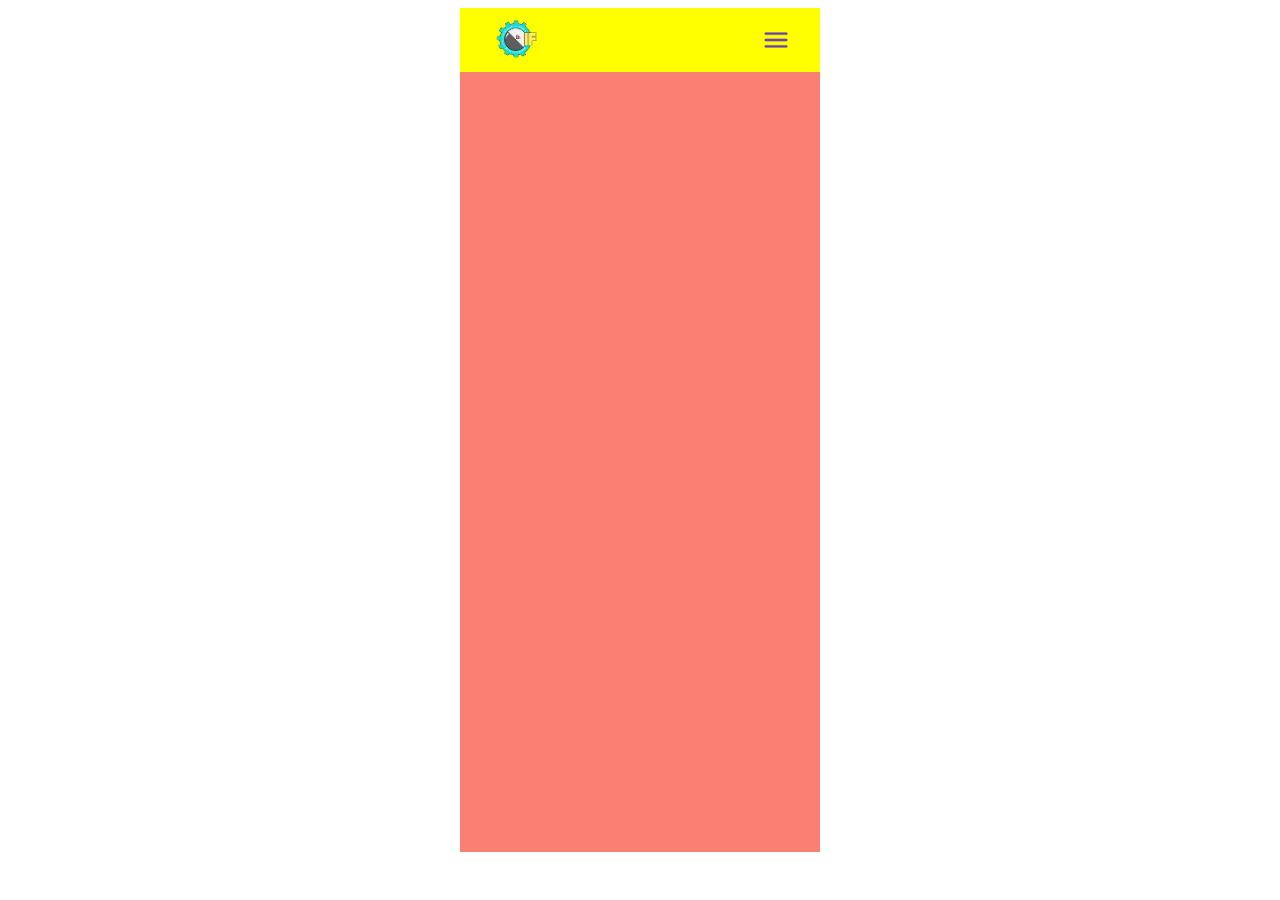
==== css/mobile.html @ 0d712024 "akhirnya commit2" ====
<!DOCTYPE html>
<html lang="en">
<head>
    <meta charset="UTF-8">
    <meta name="viewport" content="width=device-width, initial-scale=1.0">
    <title>Himtika - Sejarah</title>

    <link rel="stylesheet" href="./mobile.css">
</head>
<body>
    <center>
    <div class="mobile">
        <div class="navbar">
            <img src="../asset/img-himtika.png">
            <img src="../asset/burger.png" onclick="dropdown();">
        </div>
    </div>
    </center>

    <script>
        </script>
</body>
</html>
---- css/mobile.css ----
body{
    align-items:center;
}

.mobile{
width: 360px;
max-width: 600px;
height:844px;
background-color:salmon;
}

.navbar{
height:64px;
display:flex;
width:100%;
background-color:yellow;
display: flex;
justify-content:space-between;
align-items: center;
}

.navbar img:nth-child(1){
    width:48px;
    height:48px;
    display: block;
    margin-left:2rem;
}

.navbar img:nth-child(2) {
    width: 24px;
    height: 16px;
    display: block;
    margin-right:2rem;
}

.navbar img:nth-child(2):hover{
    
}
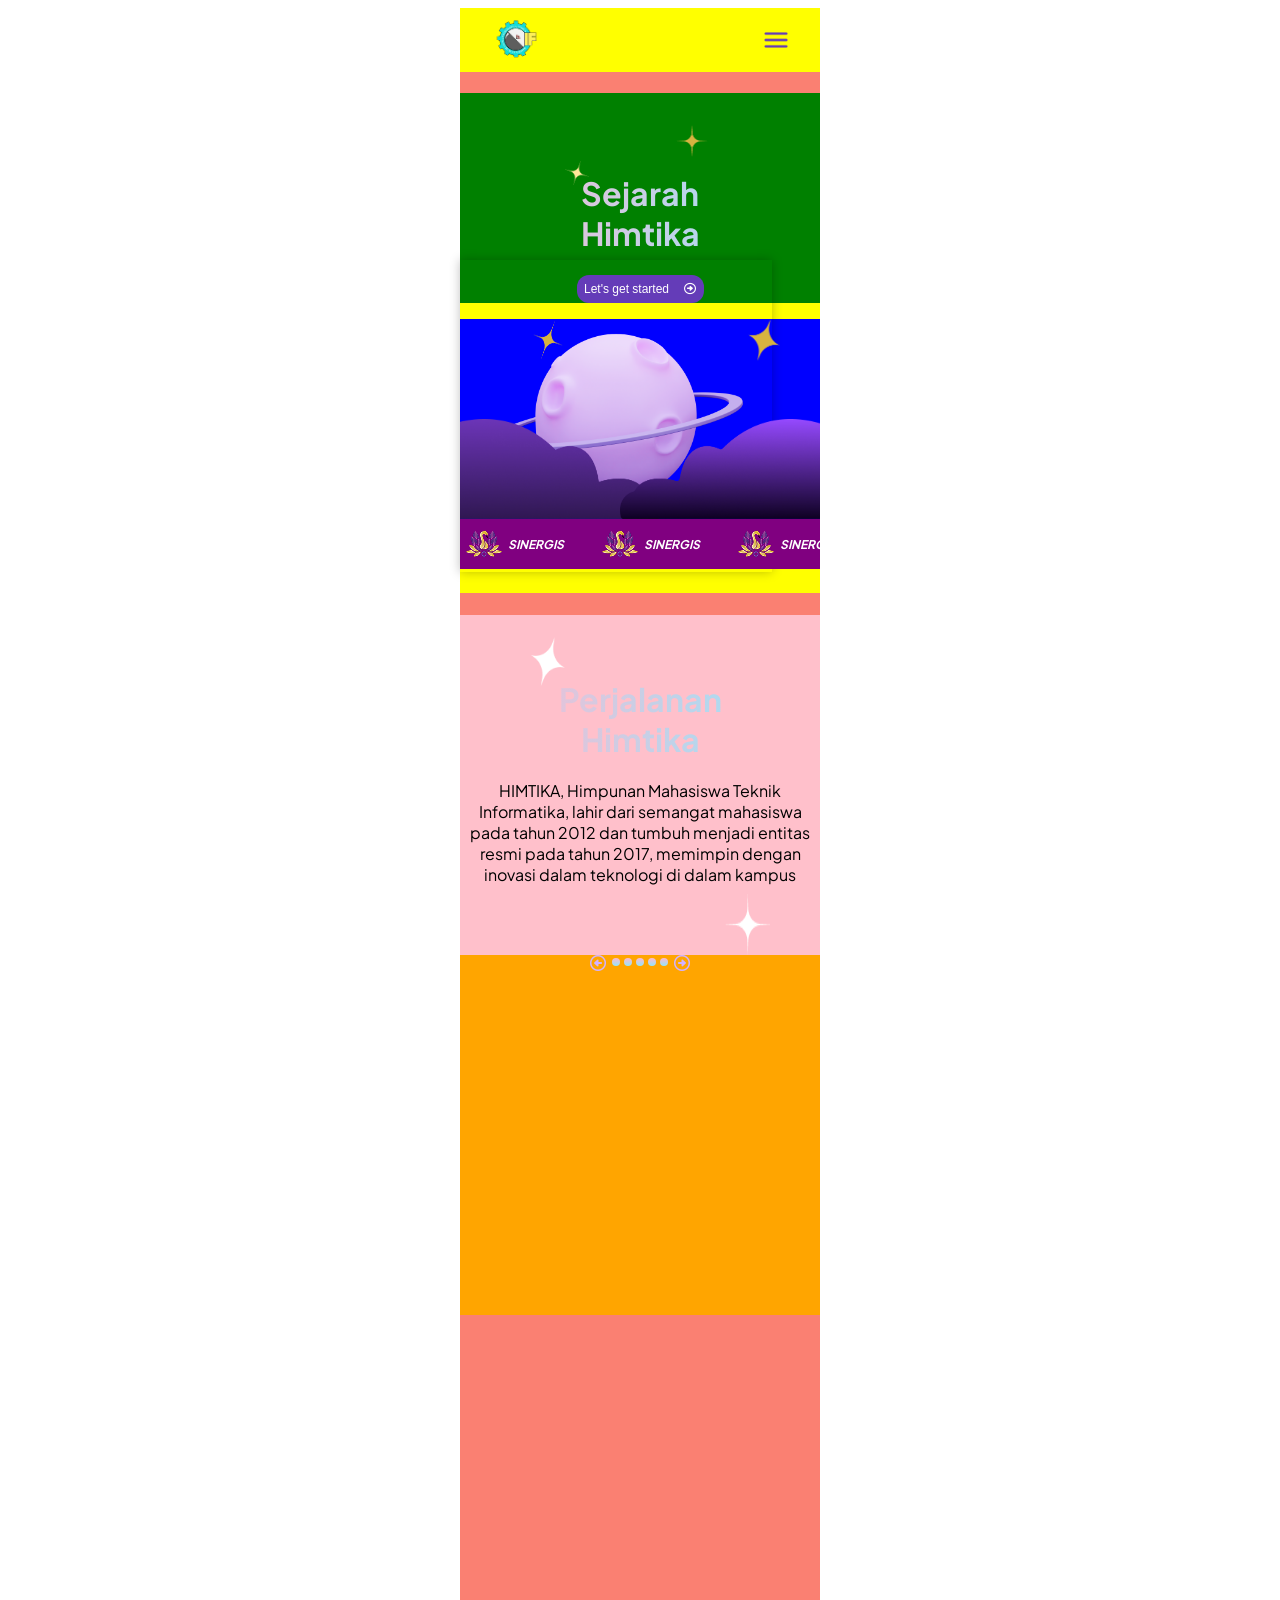
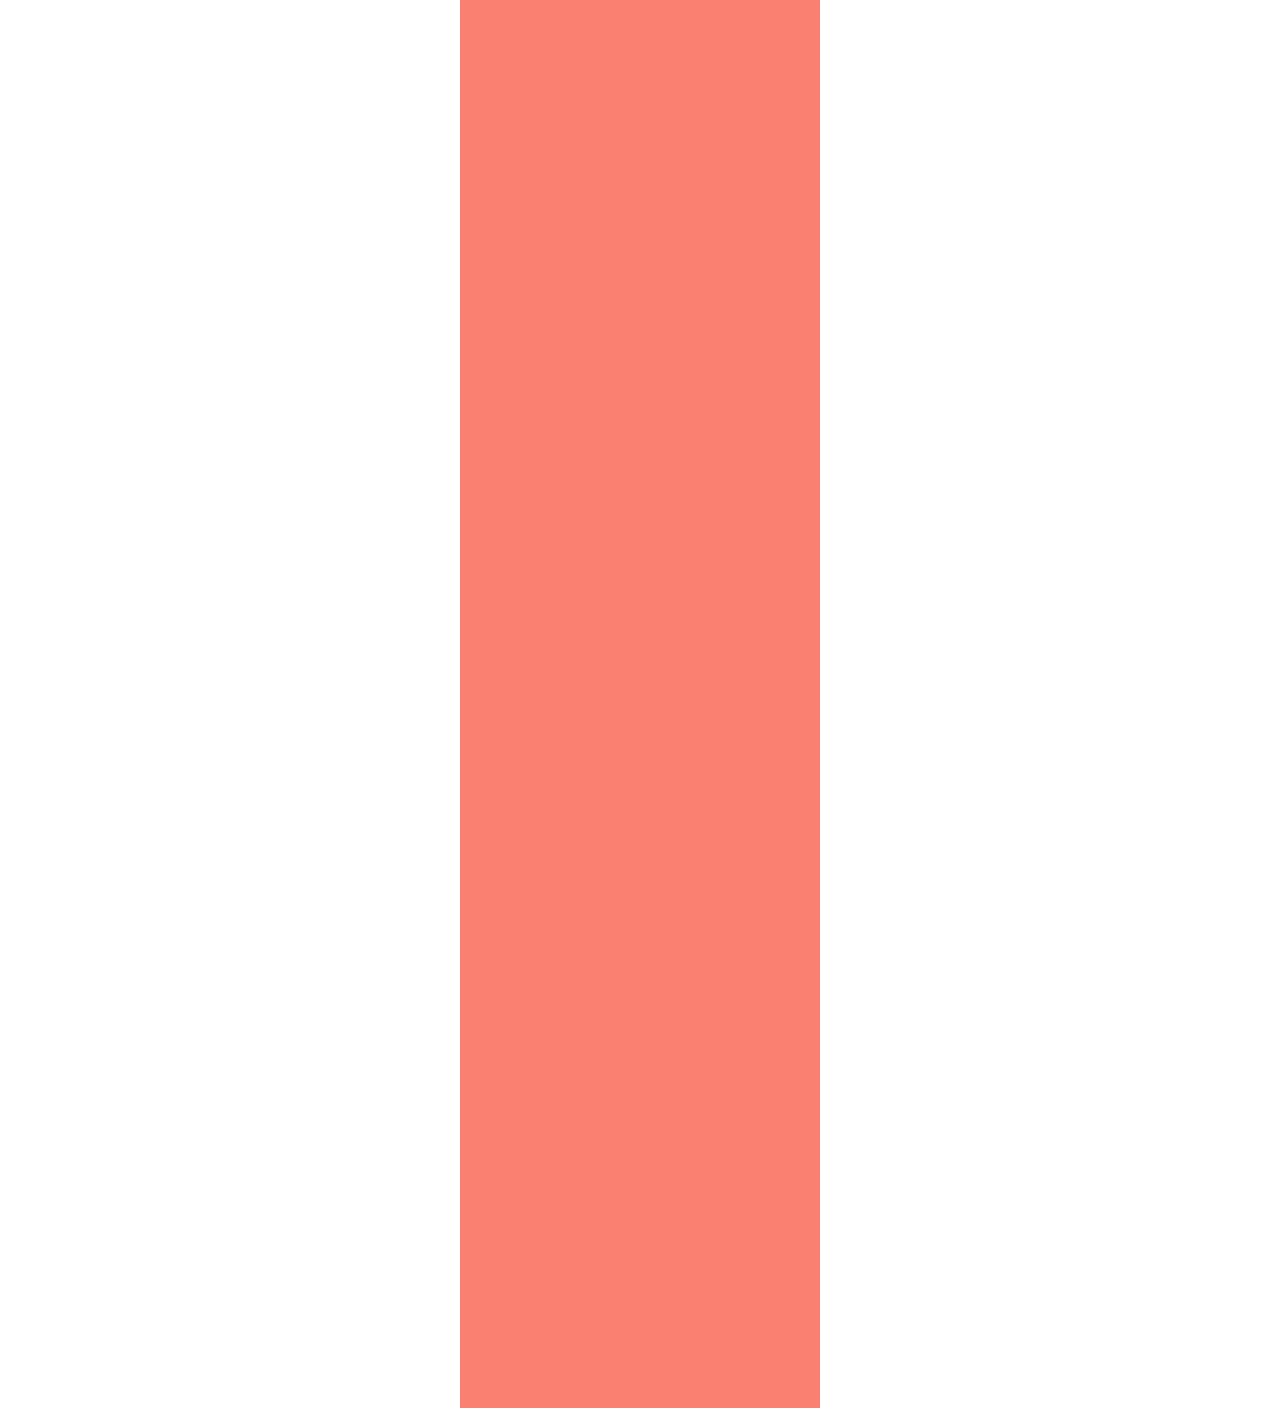
==== commit 8111ed93: "anjay commat commit" ====
--- a/css/mobile.html
+++ b/css/mobile.html
@@ -5,19 +5,160 @@
     <meta name="viewport" content="width=device-width, initial-scale=1.0">
     <title>Himtika - Sejarah</title>
 
+    <!-- link css -->
     <link rel="stylesheet" href="./mobile.css">
+
+    <!-- Link Font Awesome -->
+    <link rel="stylesheet" href="https://cdnjs.cloudflare.com/ajax/libs/font-awesome/6.0.0-beta3/css/all.min.css">
 </head>
 <body>
+
+    <!-- secret tag center -->
     <center>
+    
+    <!-- pembungkus utama -->
     <div class="mobile">
+        
+        <!-- pembungkus navbar -->
         <div class="navbar">
             <img src="../asset/img-himtika.png">
             <img src="../asset/burger.png" onclick="dropdown();">
         </div>
+        <!-- akhir pembungkus navbar -->
+
+        <!-- pemmbungkus sejarah -->
+        <div class="landing-page">
+
+            <!-- teks sejarah -->
+            <div class="sejarah">
+                <h1>Sejarah<br><span>Himtika</span></h1>
+                <button>Let's get started<i class="fa-regular fa-circle-right"></i></button>
+                <img class="bintang1" src="../asset/wide.png" alt="">
+                <img class="bintang2" src="../asset/wide2.png" alt="">
+            </div>
+            <!-- akhir teks sejarah -->
+
+            <!-- icon pada sejarah -->
+            <div class="icon">
+                <img src="../asset/bulan.png" alt="">
+                <img src="../asset/awan_kiri.png">
+                <img src="../asset/awan_kanan.png">
+                <img src="../asset/long.png" alt="">
+                <img src="../asset/wide3.png" alt="">
+            </div>
+            <!-- akhir icon pada sejarah -->
+
+            <!-- awal laynard -->
+            <div class="laynard">
+                <div class="isi">
+                    <img src="../asset/logo_kabinet.png" alt="Logo Kabinet Sinergis">
+                    <h5><i>SINERGIS</i></h5>
+                </div>
+                <div class="isi">
+                    <img src="../asset/logo_kabinet.png" alt="Logo Kabinet Sinergis">
+                    <h5><i>SINERGIS</i></h5>
+                </div>
+                <div class="isi">
+                    <img src="../asset/logo_kabinet.png" alt="Logo Kabinet Sinergis">
+                    <h5><i>SINERGIS</i></h5>
+                </div>
+                <div class="isi">
+                    <img src="../asset/logo_kabinet.png" alt="Logo Kabinet Sinergis">
+                    <h5><i>SINERGIS</i></h5>
+                </div>
+                <div class="isi">
+                    <img src="../asset/logo_kabinet.png" alt="Logo Kabinet Sinergis">
+                    <h5><i>SINERGIS</i></h5>
+                </div>
+            </div>
+            <!-- akhir laynard -->
+
+        </div>
+        <!-- akhir pemmbungkus sejarah -->
+
+
+        <!-- pembungkus perjalanan -->
+        <div class="pembungkus_perjalanan">
+
+            <!-- perjalanan -->
+            <div class="perjalanan">
+                <img class="bintang_putih1" src="../asset/long4.png" alt="">
+                <h1>Perjalanan<br><span>Himtika</span></h1>
+                <p>HIMTIKA, Himpunan Mahasiswa Teknik Informatika, lahir dari semangat mahasiswa pada tahun 2012 dan tumbuh menjadi entitas
+                resmi pada tahun 2017, memimpin dengan inovasi dalam teknologi di dalam kampus</p>
+                <img class="bintang_putih2" src="../asset/wide8.png" alt="">
+            </div>
+            <!-- akhir perjalanan -->
+
+            <!-- awal perjalanan -->
+            <div class="awal_perjalanan">
+                
+            </div>
+            <!-- akhir awal perjalanan -->
+
+            <!-- inisiasi -->
+            <div class="inisiasi">
+
+            </div>
+            <!-- akhir inisiasi -->
+
+            <!-- musyawarah -->
+            <div class="musyawarah">
+
+            </div>
+            <!-- akhir musyawarah -->
+
+            <!-- diresmikan -->
+            <div class="diresmikan">
+
+            </div>
+            <!-- akhir diresmikan -->
+
+            <!-- tombol -->
+            <div class="tombol">
+                <i class="fa-regular fa-circle-left" onclick="plusSlides(1)" style="cursor: pointer;"></i>
+                <div class="dot tombol_kecil" onclick="currentSlide(1)"></div>
+                <div class="dot tombol_kecil" onclick="currentSlide(2)"></div>
+                <div class="dot tombol_kecil" onclick="currentSlide(3)"></div>
+                <div class="dot tombol_kecil" onclick="currentSlide(4)"></div>
+                <div class="dot tombol_kecil" onclick="currentSlide(5)"></div>
+                <i class="fa-regular fa-circle-right" onclick="plusSlides(-1)" style="cursor: pointer;"></i>
+            </div>
+            <!-- akhir tombol -->
+
+        </div>
+        <!-- akhir pembungkus perjalanan -->
+
+
     </div>
+    <!-- akhir pembungkus utama -->
+
+    
     </center>
+    <!-- akhir secret tag center -->
+    
+    <!-- script buat infinite scorll laynard -->
+    <script>
+        document.addEventListener("DOMContentLoaded", function () {
+            const laynard = document.querySelector(".laynard");
 
-    <script>
-        </script>
+            
+            const clone = laynard.innerHTML;
+            laynard.innerHTML += clone;
+
+        
+            function checkScroll() {
+                if (laynard.scrollLeft >= laynard.scrollWidth / 2) {
+                    laynard.scrollLeft = 0;
+                }
+                requestAnimationFrame(checkScroll);
+            }
+
+            checkScroll();
+        });
+    </script>
+    <!-- akhir script buat infinite scorll laynard -->
+
+
 </body>
 </html>
--- a/css/mobile.css
+++ b/css/mobile.css
@@ -1,11 +1,30 @@
 body{
     align-items:center;
+    font-family: "Plus Jakarta Sans";
+}
+
+::-webkit-scrollbar {
+    display: none;
+}
+
+@font-face {
+    font-family: "Plus Jakarta Sans";
+    src: url("../asset/Plus_Jakarta_Sans/static/PlusJakartaSans-Regular.ttf") format("truetype");
+    font-weight: normal;
+    font-style: normal;
+}
+
+@font-face {
+    font-family: "Plus Jakarta Sans";
+    src: url("../asset/Plus_Jakarta_Sans/static/PlusJakartaSans-Bold.ttf") format("truetype");
+    font-weight: bold;
+    font-style: normal;
 }
 
 .mobile{
 width: 360px;
 max-width: 600px;
-height:844px;
+height:3000px;
 background-color:salmon;
 }
 
@@ -35,4 +54,226 @@
 
 .navbar img:nth-child(2):hover{
     
-}+}
+
+
+.landing-page{
+    width: 100%;
+    height: 500px;
+    background-color:yellow;
+}
+
+.sejarah{
+    width: 100%;
+    height: 210px;
+    background-color:green;
+    position:relative;
+    margin-bottom: 1rem;
+}
+
+.sejarah button {
+    width: 127px;
+    height: 28px;
+    background-color: #643cb8;
+    border: none;
+    border-radius: 12px;
+    margin-inline: auto;
+    font-size: 12px;
+    color: white;
+    display: flex;
+    justify-content: center;
+    align-items: center;
+    gap: 10px;
+    cursor: pointer;
+    margin-bottom: 2rem;
+    transition: all 0.3s ease-in-out;
+    cursor: pointer;
+}
+
+.sejarah button:hover {
+    background: linear-gradient(to right, #ffb8cf, #93e5fb);
+    color: #252742;
+}
+
+.sejarah button i {
+    color: white;
+    margin-left: 5px;
+    transition: all 0.3s ease-in-out;
+}
+
+.sejarah button:hover i {
+    rotate: 90deg;
+    color: #252742;
+}
+
+.sejarah h1{
+    padding-top:5rem;
+    background: linear-gradient(90deg, #ffb8cf, #93e5fb);
+        -webkit-background-clip: text;
+        background-clip: text;
+        -webkit-text-fill-color: transparent;
+        text-align: center;
+}
+
+.sejarah .bintang1{
+    height: 32px;
+    width:32px;
+    position: absolute;
+    top:2rem;
+    right:7rem;
+    display:block;
+}
+
+.sejarah .bintang2{
+    height: 32px;
+    width:32px;
+    position: absolute;
+    top:4rem;
+    left:6.3rem;
+    display:block;
+}
+
+.icon{
+    width: 100%;
+    height: 200px;
+    background-color:blue;
+    position:relative;
+}
+
+
+.icon img:nth-child(1){
+    width: 312px;
+    height: 312px;
+    position: absolute;
+    top: -59px;
+    display: block;
+    box-shadow: 0px 0px 10px rgba(0, 0, 0, 0.25);
+    pointer-events: none;
+}
+
+.icon img:nth-child(2){
+    width: 200px;
+    height: 100px;
+    display: block;
+    position: absolute;
+    bottom:0;
+    left:0;
+}
+
+.icon img:nth-child(3){
+    width: 200px;
+    height: 100px;
+    display: block;
+    position: absolute;
+    bottom:0;
+    right:0;
+}
+
+.icon img:nth-child(4) {
+    width: 32px;
+    height: 42px;
+    display: block;
+    position: absolute;
+    left: 18rem;
+}
+
+.icon img:nth-child(5) {
+    width: 32px;
+    height: 42px;
+    display: block;
+    position: absolute;
+    right: 16em;
+    rotate:20deg;
+}
+
+.laynard{
+    width: 360px;;
+    height: 50px;
+    background-color:purple;
+    position:relative;
+    overflow:scroll;
+    display:flex;
+    gap:2rem;
+}
+
+.isi {
+    display: flex;
+    align-items: center;
+    width: 100%;
+}
+
+.isi img {
+    width: 48px;
+    height: 32px;
+}
+
+.isi h5 {
+font-size:12px;
+color:white
+}
+
+.pembungkus_perjalanan{
+    width: 100%;
+    height: 700px;
+    background-color:orange;
+    position:relative;
+}
+
+/* perjalanan */
+.perjalanan{
+    width: 100%;
+    height: 340px;
+    background-color:pink;
+    position:relative;
+}
+
+.perjalanan .bintang_putih1{
+    width: 48px;
+    height: 61px;
+    top:1rem;
+    left:4rem;
+    position: absolute;
+}
+
+.perjalanan .bintang_putih2{
+    width: 48px;
+    height: 61px;
+    position: absolute;
+    bottom: 0;
+    right: 3rem;
+}
+
+.perjalanan h1{
+padding-top: 4rem;
+background: linear-gradient(90deg, #ffb8cf, #93e5fb);
+    -webkit-background-clip: text;
+    background-clip: text;
+    -webkit-text-fill-color: transparent;
+    text-align: center;
+}
+/* akhir perjalanan */
+
+/* awal tombol perjalanan */
+.tombol{
+    width: 100%;
+    height: 50px;
+    display: flex;
+    gap:4px ;
+    justify-content: center;
+}
+
+.tombol i{
+    width: 20px;
+    height: 20px;
+    display: block;
+    color:#d2b2ff;
+}
+
+.tombol_kecil{
+    margin-top:3px;
+    width: 8px;
+    height: 8px;
+    background: linear-gradient(#ffb8cf, #93e5fb);
+    border-radius: 50%;
+}
+/* akhir tombol perjalanan */
